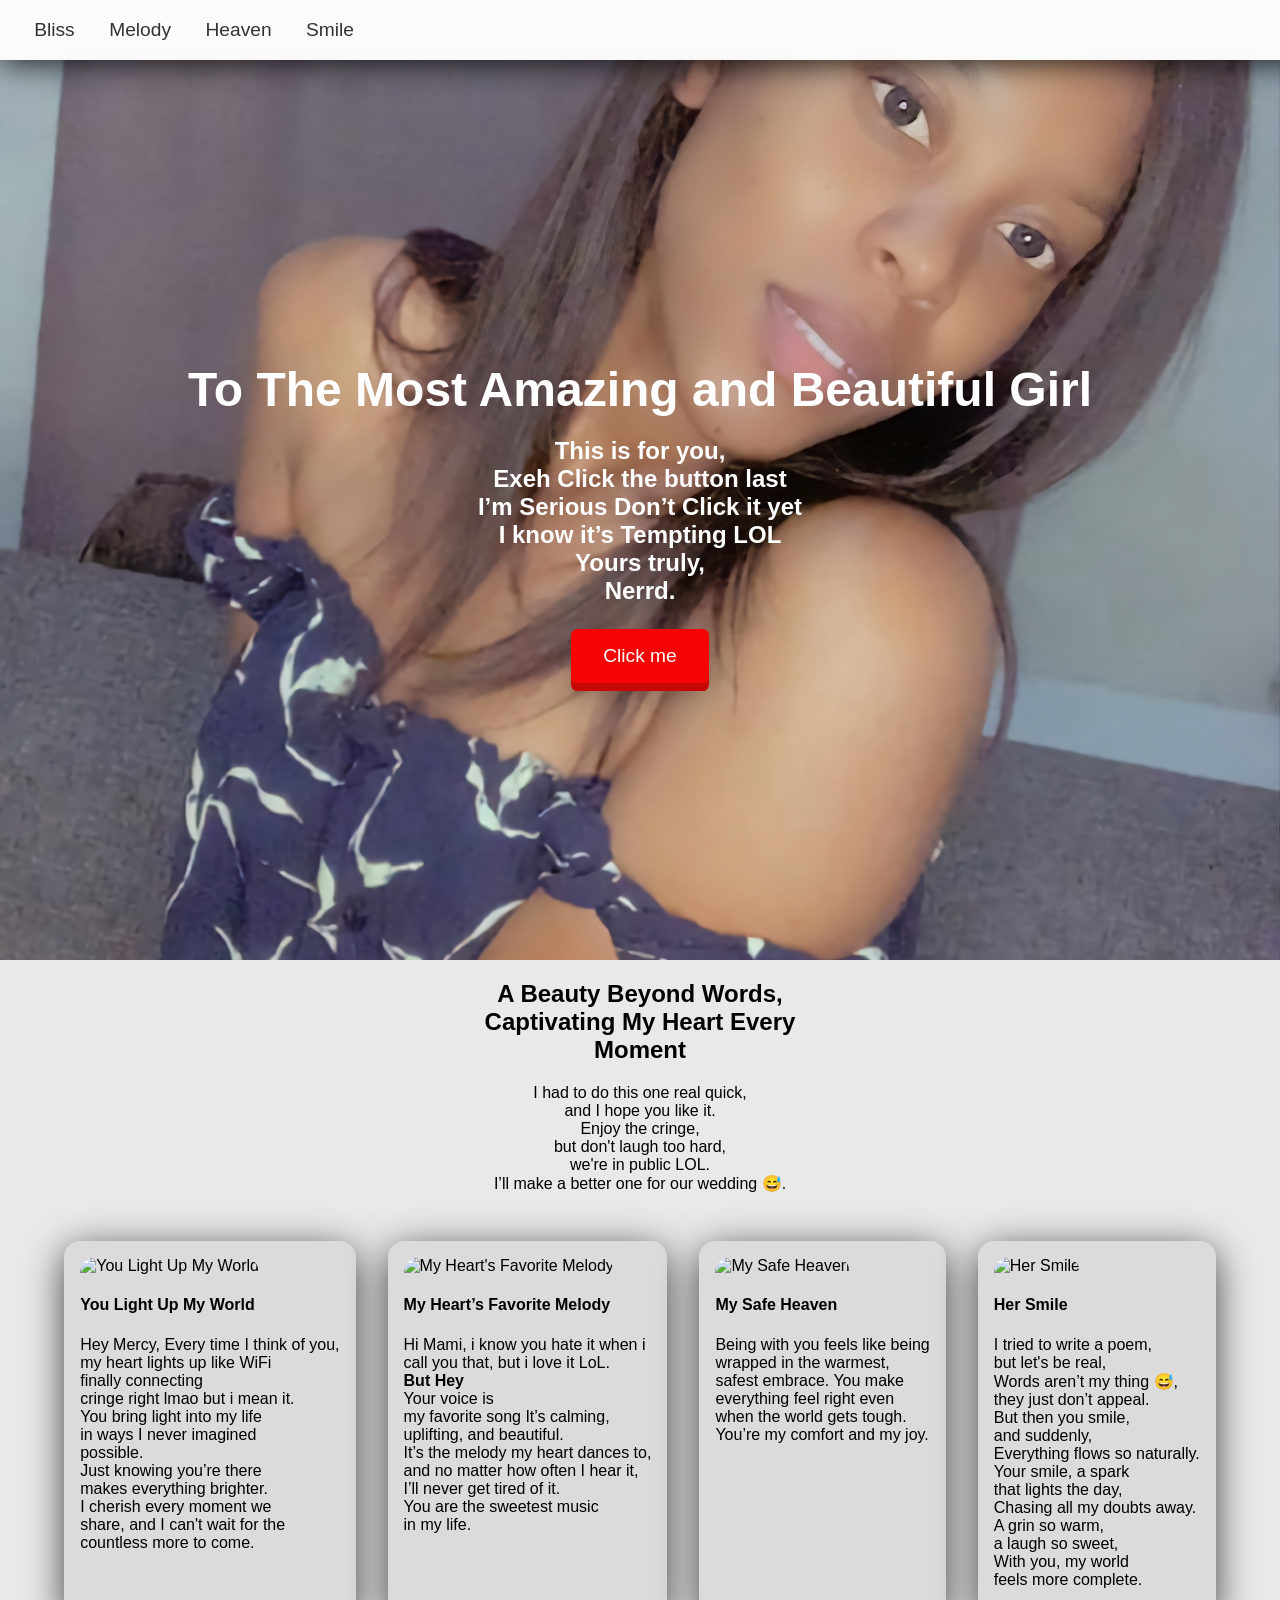
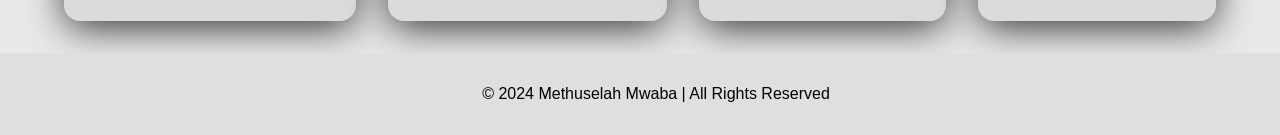
==== index.html @ eedcf44b "Add files via upload" ====
<!DOCTYPE html>
<html lang="en">
<head>
    <meta charset="UTF-8">
    <meta name="viewport" content="width=device-width, initial-scale=1.0">
    <title>To-Mercy</title>
    <link rel="stylesheet" href="assets/css/style.css">
</head>
<body>
    <!-- Loading Screen -->
    <div class="loading-screen" id="loadingScreen">
        <div class="loading-content">
            <h1>Welcome, Mercy</h1>
            <p>Loading something special for you...</p>
            <!-- SVG Heart Animation -->
            <svg class="loading-heart" xmlns="http://www.w3.org/2000/svg" viewBox="0 0 24 24">
                <path d="M12 21.35l-1.45-1.32C5.4 15.36 2 12.28 2 8.5 2 5.42 4.42 3 7.5 3c1.74 0 3.41.81 4.5 2.09C13.09 3.81 14.76 3 16.5 3 19.58 3 22 5.42 22 8.5c0 3.78-3.4 6.86-8.55 11.54L12 21.35z"/>
            </svg>
        </div>
    </div>
    </div>

    <!-- Header -->
    <header id="header">
        <div class="header-content-div">
            <nav id="nav-bar">
                <a class="nav-link" href="#Bliss">Bliss</a>
                <a class="nav-link" href="#Serene">Melody</a>
                <a class="nav-link" href="#Grace">Heaven</a>
                <a class="nav-link" href="#smile">Smile</a>
            </nav>
        </div>
    </header>

    <!-- Main Section with Background Slideshow -->
    <section class="home-sec" id="about">
        <div class="slideshow-container">
            <div class="background-slides fade">
                <img src="assets/Images/IMG-20240718-WA0194.jpg" alt="Background 1" class="background-img">
            </div>
            <div class="background-slides fade">
                <img src="assets/Images/IMG-20240718-WA0195.jpg" alt="Background 2" class="background-img">
            </div>
            <div class="background-slides fade">
                <img src="assets/Images/IMG-20240718-WA0197.jpg" alt="Background 3" class="background-img">
            </div>
            <div class="background-slides fade">
                <img src="assets/Images/IMG-20240718-WA0203.jpg" alt="Background 4" class="background-img">
            </div>
        </div>

        <div class="eye-grabber">
            <h1>To The Most Amazing and Beautiful Girl</h1>
            <h2>This is for you,<br> Exeh Click the button last<br>
                I’m Serious Don’t Click it yet<br>
                I know it’s Tempting LOL<br>
                Yours truly,<br>Nerrd.</h2>
            <button id="loveButton" onclick="propose()">Click me</button>
            <p id="proposalMessage"></p>
            <audio id="loveAudio" src="assets/audio/Elliot James Reay  I Think They Call This Love Lyric Video.mp3"></audio>
        </div>
    </section>

    <!-- Tiles Section -->
    <section class="sec-content-div">
        <h2 class="section-heading">A Beauty Beyond Words,<br>
                                    Captivating My Heart Every<br>
                                     Moment</h2>
        <p class="sec-content-div-p">I had to do this one real quick,<br>
            and I hope you like it.<br>
            Enjoy the cringe,<br>
            but don't laugh too hard,<br>
            we're in public LOL.<br>
            I’ll make a better one for our wedding 😅.
        </p>
        <div class="flexible">
            <div class="tile" id="Bliss">
                <img src="assets/images/IMG-20240718-WA0194.jpg" alt="You Light Up My World">
                <h4>You Light Up My World</h4>
                <p>Hey Mercy, Every time I think of you, <br>
                    my heart lights up like WiFi<br>
                    finally connecting <br> 
                    cringe right lmao but i mean it.<br>
                    You bring light into my life <br>
                    in ways I never imagined <br>
                    possible. <br>
                    Just knowing you’re there <br>
                    makes everything brighter. <br>
                    I cherish every moment we  <br>
                    share, and I can't wait for the <br>
                    countless more to come.</p>
            </div>
            <div class="tile" id="Serene">
                <img src="assets/images/IMG-20240718-WA0195.jpg" alt="My Heart's Favorite Melody">
                <h4>My Heart’s Favorite Melody</h4>
                <p>Hi Mami, i know you hate it when i<br>
                    call you that, but i love it LoL.<br>
                     <b>But Hey</b><br>
                    Your voice is <br>
                    my favorite song It’s calming, <br>
                    uplifting, and beautiful. <br>
                    It’s the melody my heart dances to,<br>
                     and no matter how often I hear it,<br>
                      I’ll never get tired of it. <br>
                      You are the sweetest music<br>
                       in my life.</p>
            </div>
            <div class="tile" id="Grace">
                <img src="assets/images/IMG-20240718-WA0200.jpg" alt="My Safe Heaven">
                <h4>My Safe Heaven</h4>
                <p> Being with you feels like being<br>
                     wrapped in the warmest, <br>
                     safest embrace. You make<br> 
                     everything feel right even<br>
                      when the world gets tough. <br>
                      You’re my comfort and my joy.<br>
                        </p>
            </div>
            <div class="tile" id="smile">
                <img src="assets/images/IMG-20240718-WA0201.jpg" alt="Her Smile">
                <h4>Her Smile</h4>
                <p> I tried to write a poem,<br>
                    but let's be real, <br>
                    Words aren’t my thing 😅,<br> 
                    they just don’t appeal.<br>
                    But then you smile,<br>
                    and suddenly,<br>
                    Everything flows so naturally.<br>
                    Your smile, a spark<br> that lights the day,<br>
                    Chasing all my doubts away.<br>
                    A grin so warm,<br> a laugh so sweet,<br>
                    With you, my world<br> feels more complete.</p>
            </div>
        </div>
    </section>

    <!-- Footer -->
    <footer class="footer">
        <p>© 2024 Methuselah Mwaba | All Rights Reserved</p>
    </footer>

    <script src="assets/js/script.js"></script>
</body>
</html>
---- assets/css/style.css ----
/* Global Styles */
body {
    margin: 0;
    padding: 0;
    font-family: "Montserrat", sans-serif;
    background-color: #e9e9e9;
    overflow-x: hidden;
}

html {
    scroll-behavior: smooth;
}

/* Header Styles */
#header {
    background-color: rgba(255, 255, 255, 0.8);
    padding: 1.2rem;
    position: sticky;
    top: 0;
    width: 100%;
    z-index: 100;
    backdrop-filter: blur(5px);
    box-shadow: 0px 6px 31px -2px rgba(0, 0, 0, 0.8);
}

#nav-bar a {
    margin: 0 15px;
    text-decoration: none;
    font-size: 1.2rem;
    color: #333;
    transition: color 0.3s ease;
}

#nav-bar a:hover {
    color: hsl(0, 75%, 57%);
}

/* Home Section Styles */
.home-sec {
    display: flex;
    justify-content: center;
    align-items: center;
    min-height: 100vh;
    position: relative;
    color: white;
    text-align: center;
    overflow: hidden;
}

.section-heading {
    text-align: center;
    font-family: 'Lucida Sans', 'Lucida Sans Regular', 'Lucida Grande', 'Lucida Sans Unicode', Geneva, Verdana, sans-serif;
}

.sec-content-div-p {
    text-align: center;
    font-family: 'Segoe UI', Tahoma, Geneva, Verdana, sans-serif;
}

.slideshow-container {
    position: absolute;
    top: 0;
    left: 0;
    width: 100%;
    height: 100%;
    z-index: -1;
}

.background-img {
    width: 100vw;
    height: 100vh;
    object-fit: cover;
    position: absolute;
    top: 0;
    left: 0;
}

.background-slides {
    display: none;
}

.background-slides.active {
    display: block;
}

.eye-grabber h1 {
    font-size: 3rem;
    margin-bottom: 1rem;
    font-family: 'Gill Sans', 'Gill Sans MT', Calibri, 'Trebuchet MS', sans-serif;
}

.eye-grabber h2 {
    font-size: 1.5rem;
    margin-bottom: 1.5rem;
    font-family: 'Gill Sans', 'Gill Sans MT', Calibri, 'Trebuchet MS', sans-serif;
}

#loveButton {
    padding: 1rem 2rem;
    font-size: 1.2rem;
    background-color: hsl(0, 97%, 49%);
    color: white;
    border: none;
    border-radius: 0.4rem;
    cursor: pointer;
    position: relative;
    transition: transform 0.2s ease, box-shadow 0.2s ease;
    box-shadow: 0 8px 0 hsl(0, 93%, 40%), 0 12px 24px rgba(0, 0, 0, 0.2); /* Shadow for 3D effect */
}

#loveButton:active {
    transform: translateY(4px); /* Simulates button press */
    box-shadow: 0 4px 0 hsl(0, 93%, 40%), 0 8px 16px rgba(0, 0, 0, 0.2); /* Less shadow when pressed */
}

#loveButton:hover {
    background-color: hsl(0, 93%, 40%);
    transform: translateY(-2px); /* Hover effect to lift the button slightly */
    box-shadow: 0 10px 0 hsl(0, 93%, 40%), 0 14px 28px rgba(0, 0, 0, 0.2); /* Increased shadow on hover */
}

/* Tile Section Styles */
.flexible {
    display: flex;
    justify-content: center;
    flex-wrap: wrap;
    gap: 2rem;
    padding: 2rem;
}

.tile {
    background-color: rgb(219, 219, 219);
    box-shadow: 0px 8px 39px -2px rgba(0, 0, 0, 0.8);
    border-radius: 1rem;
    padding: 1rem;
    max-width: 300px;
    transition: transform 0.6s;
}

.tile img {
    width: 101%;
    border-radius: 1rem 1rem 0 0;
}

.tile:hover {
    transform: scale(1.05);
}

#proposalMessage {
    opacity: 0;
    transition: opacity 2s ease-in;
}

#proposalMessage.fade-in {
    opacity: 1;
}
/* Footer Styles */
.footer {
    background-color: rgb(223, 223, 223);
    color: black;
    text-align: center;
    padding: 1rem;
    position: relative;
    bottom: 0;
    width: 100%;
}

/* Loading Screen Styles */
.loading-screen {
    position: fixed;
    top: 0;
    left: 0;
    width: 100vw;
    height: 100vh;
    background-color: #f1f1f1;
    z-index: 9999;
    display: flex;
    flex-direction: column;
    justify-content: center;
    align-items: center;
    opacity: 1;
    transition: opacity 0.5s ease;
}

.loading-screen.hidden {
    opacity: 0;
    visibility: hidden;
    transition: opacity 1s ease, visibility 1s ease;
}

.loading-content {
    text-align: center;
    animation: fadeIn 1.5s ease-out forwards;
}

.loading-content h1 {
    font-size: 3rem;
    font-family: 'Montserrat', sans-serif;
    color: hsl(0, 0%, 6%);
    margin: 0;
    position: relative;
    display: inline-block;
    opacity: 0;
    animation: fadeIn 2s ease forwards, rotateText 5s infinite linear; /* Rotating text */
}
.loading-content p {
    font-size: 1.5rem;
    color: #333;
    opacity: 0;
    animation: fadeIn 3s ease-out forwards 0.5s;
}

.loading-heart {
    margin-top: 1rem;
    width: 50px;
    height: 50px;
    fill: hsl(0, 75%, 57%);
    opacity: 0;
    animation: bounceHeart 2s ease-in-out infinite, fadeIn 2s ease forwards 1s;
}

@keyframes fadeIn {
    0% {
        opacity: 0;
    }
    100% {
        opacity: 1;
    }
}

@keyframes rotateText {
    0% {
        transform: rotate(0deg);
    }
    100% {
        transform: rotate(360deg);
    }
}

@keyframes bounceHeart {
    0%, 100% {
        transform: scale(1);
    }
    50% {
        transform: scale(1.2);
    }
}

/* Slide-in animation */
@keyframes slideIn {
    0% {
        transform: translateX(-100vw);
        opacity: 0;
    }
    100% {
        transform: translateX(0);
        opacity: 1;
    }
}

/* Pulse effect for text */
@keyframes pulse {
    0% {
        transform: scale(1);
    }
    50% {
        transform: scale(1.1);
    }
    100% {
        transform: scale(1);
    }
}

@keyframes fadeInHeart {
    0% {
        opacity: 0;
    }
    100% {
        opacity: 1;
    }
}

/* Tile Fade-in Animations */
.tile.fade {
    opacity: 0;
    transform: translateY(20px);
    transition: opacity 1s ease-out, transform 1s ease-out;
}

.tile.fade-in {
    opacity: 1;
    transform: translateY(0);
}

/* Media Queries for Mobile Responsiveness */
@media (max-width: 768px) {
    .eye-grabber h1 {
        font-size: 2rem;
    }

    .eye-grabber h2 {
        font-size: 1.2rem;
    }

    .tile {
        max-width: 80%;
    }

    .tile img {
        width: 100%;
    }

    #proposalMessage {
        font-family: 'Lucida Sans', 'Lucida Sans Regular', 'Lucida Grande', 'Lucida Sans Unicode', Geneva, Verdana, sans-serif;
    }
}
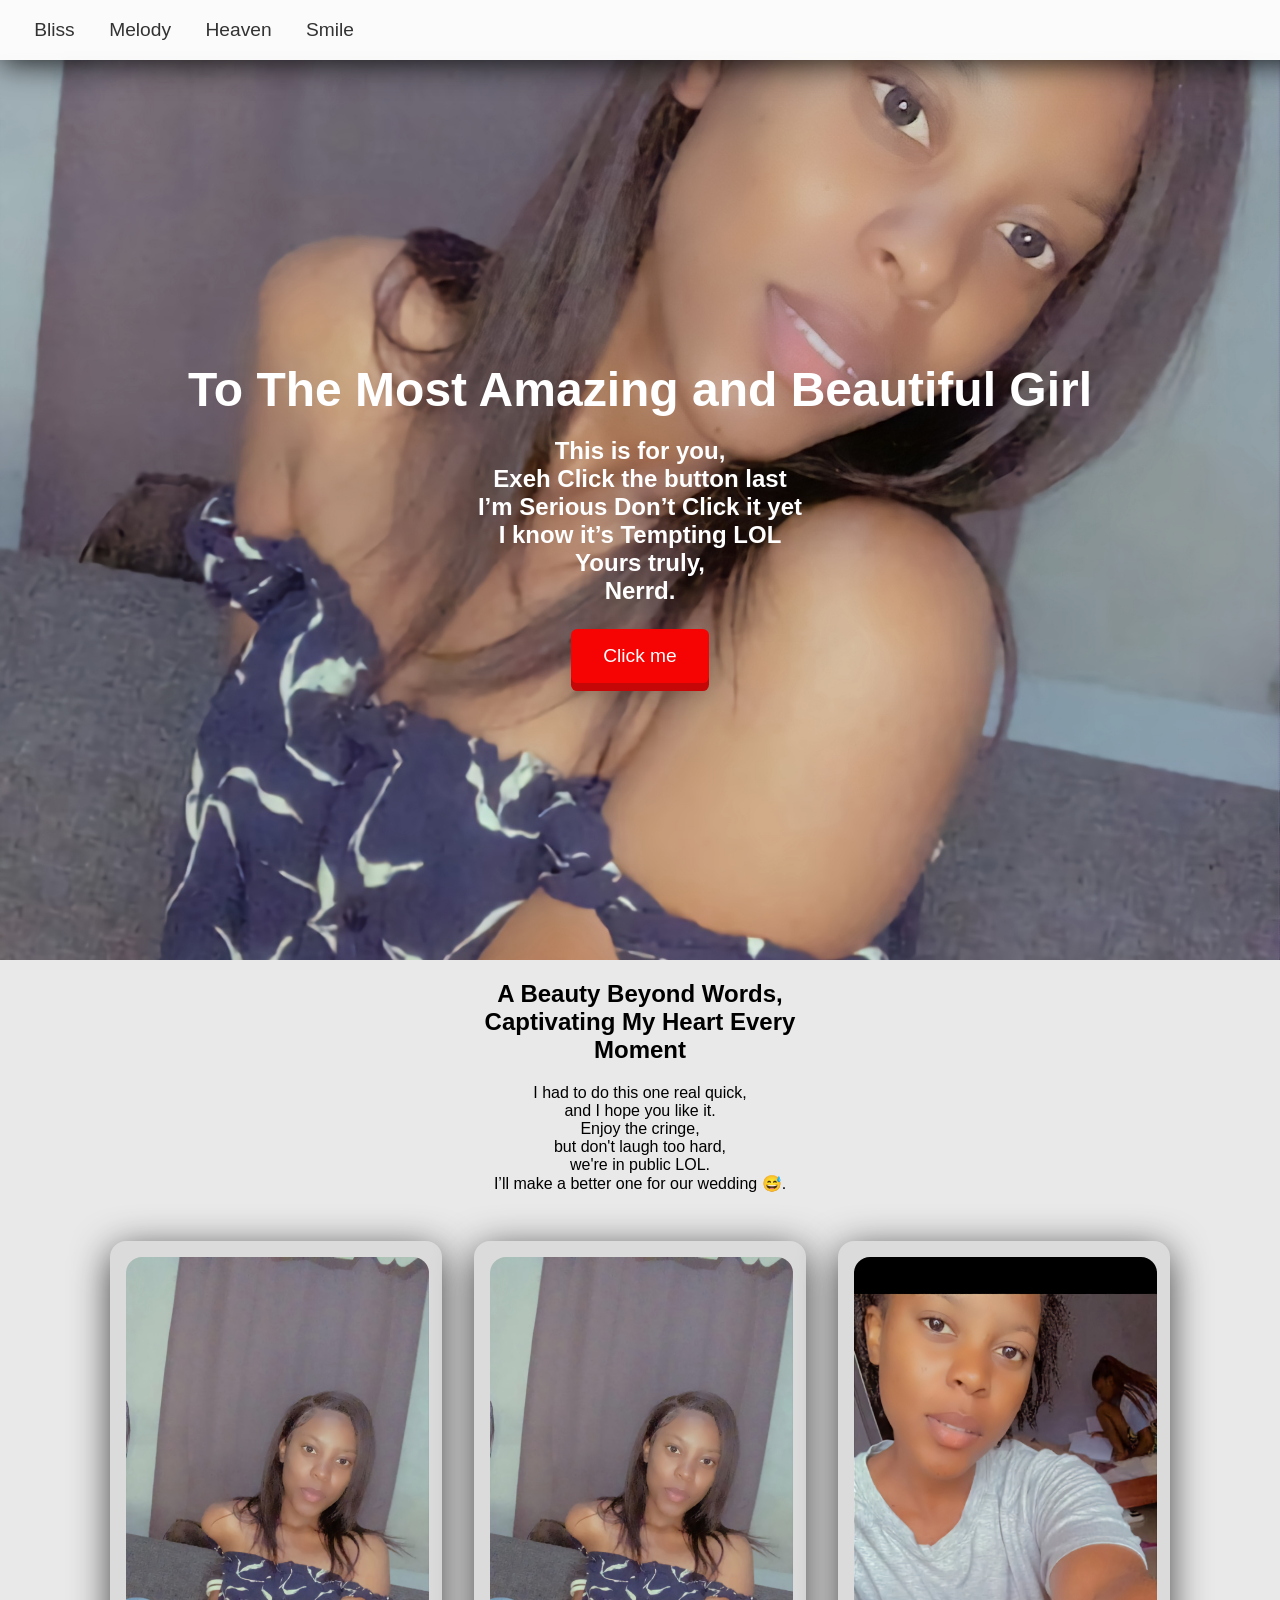
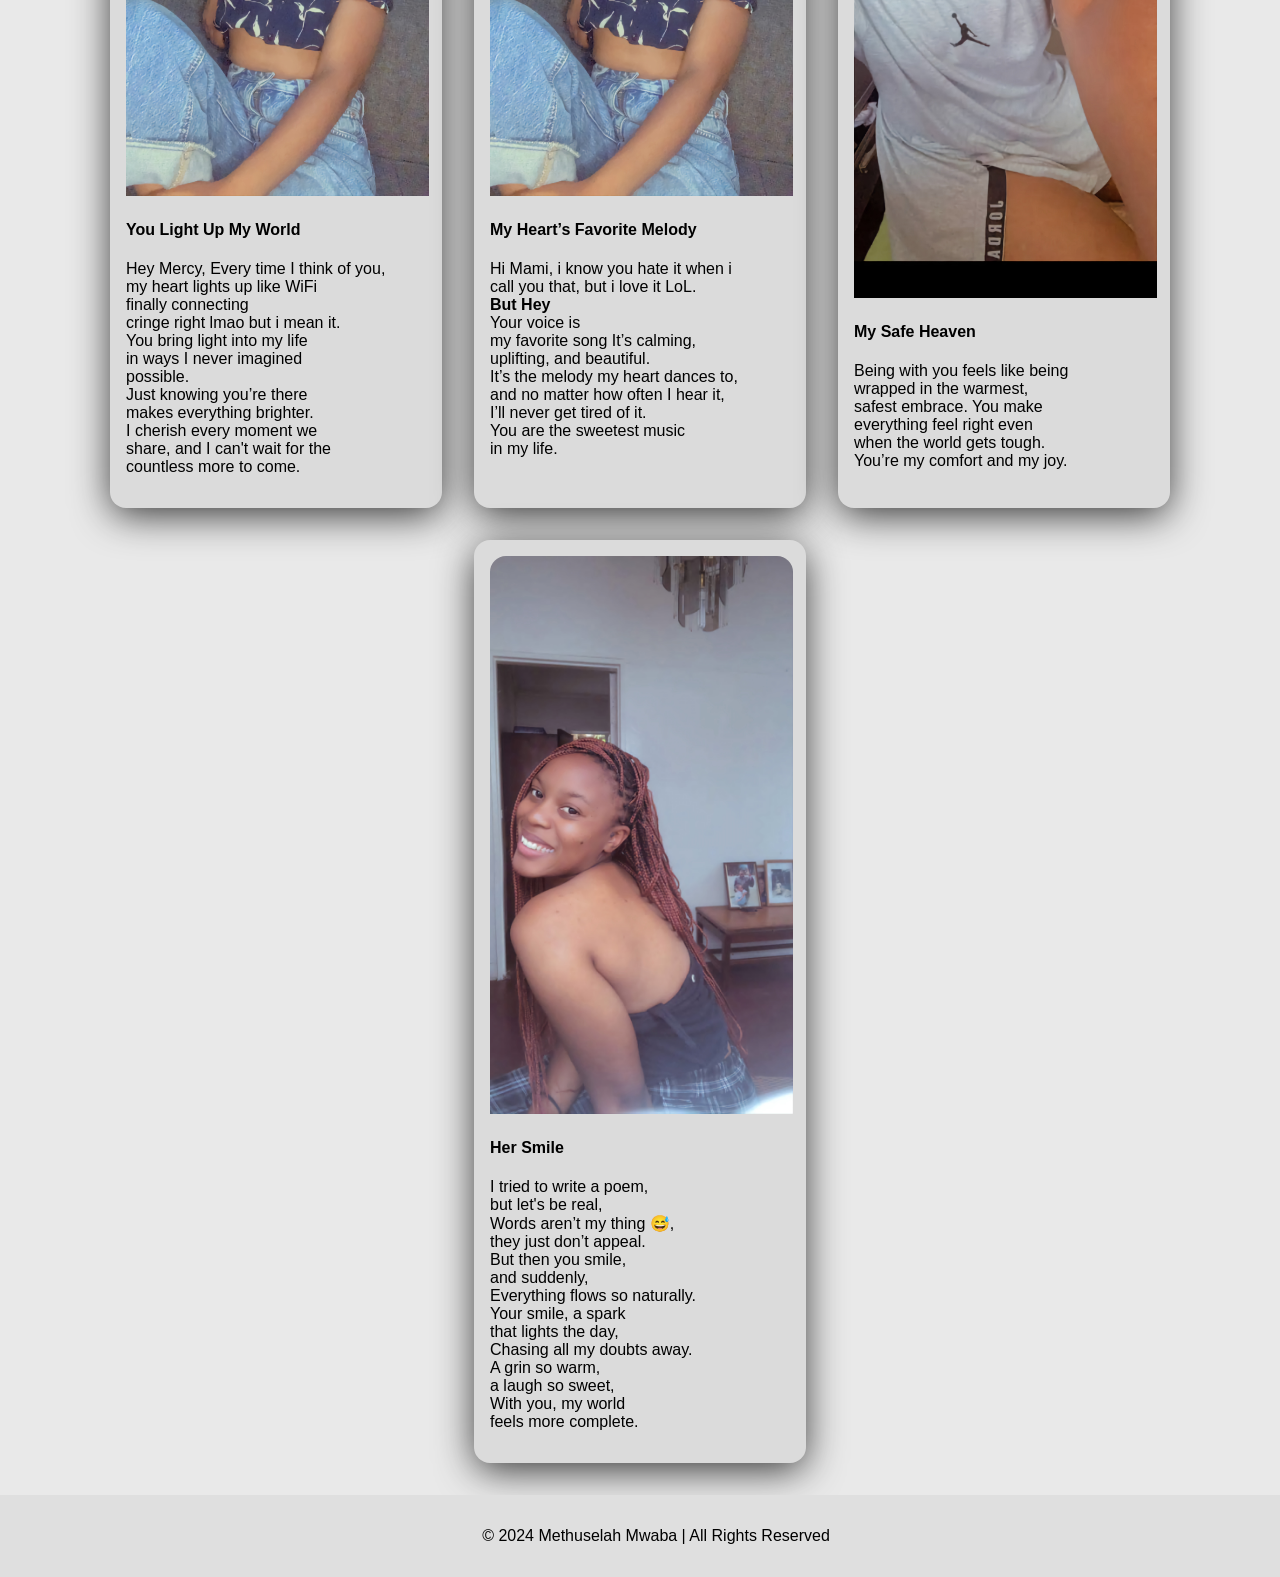
==== commit 8f2682a8: "Update index.html" ====
--- a/index.html
+++ b/index.html
@@ -75,7 +75,7 @@
         </p>
         <div class="flexible">
             <div class="tile" id="Bliss">
-                <img src="assets/images/IMG-20240718-WA0194.jpg" alt="You Light Up My World">
+                <img src="assets/Images/IMG-20240718-WA0195.jpg" alt="You Light Up My World">
                 <h4>You Light Up My World</h4>
                 <p>Hey Mercy, Every time I think of you, <br>
                     my heart lights up like WiFi<br>
@@ -91,7 +91,7 @@
                     countless more to come.</p>
             </div>
             <div class="tile" id="Serene">
-                <img src="assets/images/IMG-20240718-WA0195.jpg" alt="My Heart's Favorite Melody">
+                <img src="assets/Images/IMG-20240718-WA0195.jpg" alt="My Heart's Favorite Melody">
                 <h4>My Heart’s Favorite Melody</h4>
                 <p>Hi Mami, i know you hate it when i<br>
                     call you that, but i love it LoL.<br>
@@ -106,7 +106,7 @@
                        in my life.</p>
             </div>
             <div class="tile" id="Grace">
-                <img src="assets/images/IMG-20240718-WA0200.jpg" alt="My Safe Heaven">
+                <img src="assets/Images/IMG-20240718-WA0200.jpg" alt="My Safe Heaven">
                 <h4>My Safe Heaven</h4>
                 <p> Being with you feels like being<br>
                      wrapped in the warmest, <br>
@@ -117,7 +117,7 @@
                         </p>
             </div>
             <div class="tile" id="smile">
-                <img src="assets/images/IMG-20240718-WA0201.jpg" alt="Her Smile">
+                <img src="assets/Images/IMG-20240718-WA0201.jpg" alt="Her Smile">
                 <h4>Her Smile</h4>
                 <p> I tried to write a poem,<br>
                     but let's be real, <br>
